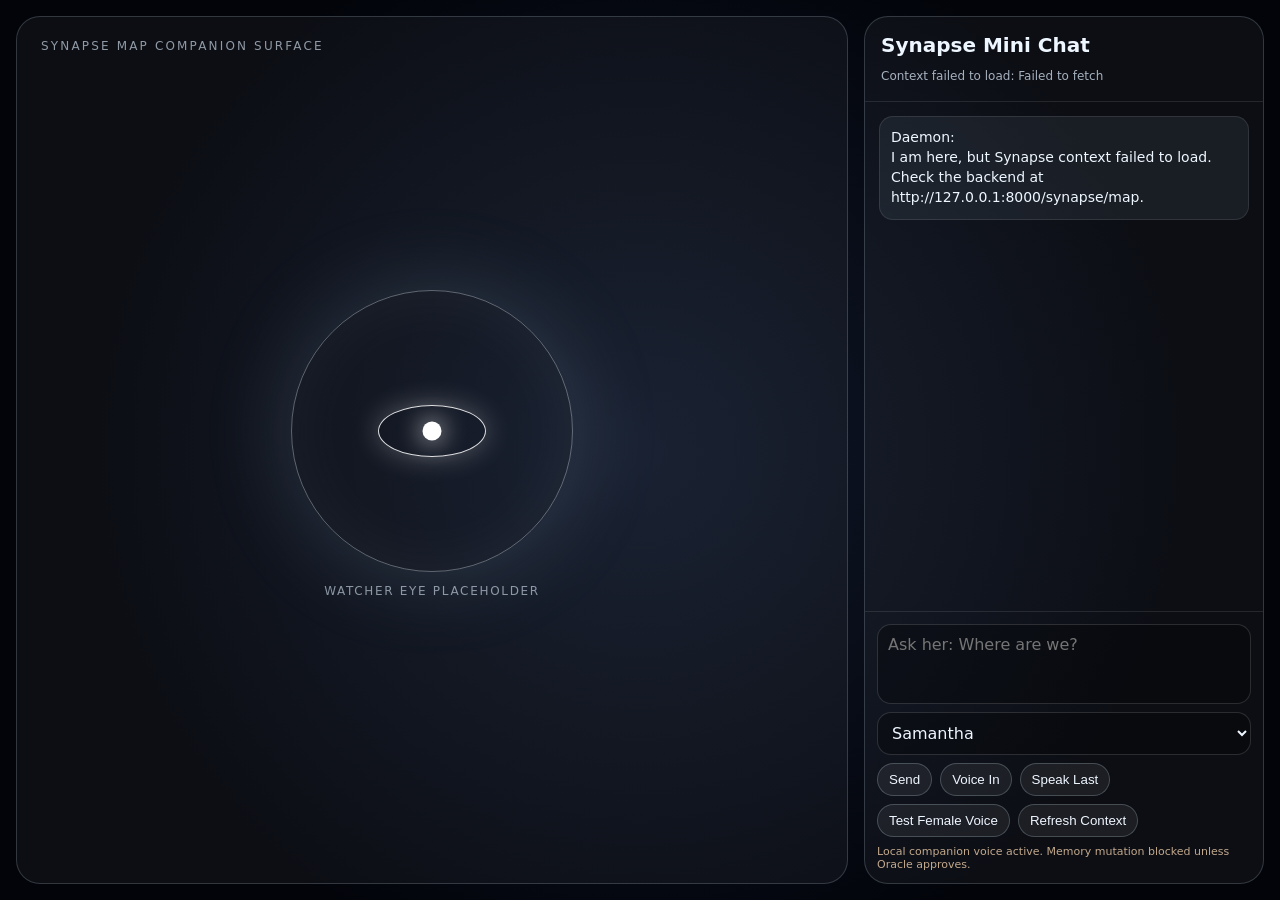
==== frontend/synapse-companion-shell.html @ d676f6df "Establish verified Technemachina recovery baseline" ====
<!doctype html>
<html>
<head>
  <meta charset="utf-8">
  <title>Technemachina Companion Shell v0.4.9</title>
  <style>
    body {
      margin: 0;
      height: 100vh;
      background: radial-gradient(circle at center, #10182a, #02040a 70%);
      color: #eef6ff;
      font-family: system-ui, -apple-system, BlinkMacSystemFont, sans-serif;
      display: grid;
      grid-template-columns: 1fr 400px;
      gap: 16px;
      padding: 16px;
      box-sizing: border-box;
    }
    .stage, .chat {
      border: 1px solid rgba(220,245,255,.18);
      border-radius: 24px;
      background: rgba(255,255,255,.045);
      overflow: hidden;
    }
    .stage {
      position: relative;
      display: grid;
      place-items: center;
    }
    .orb {
      width: 280px;
      height: 280px;
      border-radius: 50%;
      border: 1px solid rgba(240,250,255,.35);
      box-shadow: 0 0 90px rgba(180,220,255,.17), inset 0 0 70px rgba(255,255,255,.05);
      display: grid;
      place-items: center;
      animation: breathe 5s ease-in-out infinite;
    }
    .eye {
      width: 106px;
      height: 50px;
      border-radius: 50%;
      border: 1px solid rgba(255,255,255,.85);
      position: relative;
      box-shadow: 0 0 28px rgba(255,255,255,.28);
    }
    .eye:after {
      content: "";
      position: absolute;
      width: 19px;
      height: 19px;
      border-radius: 50%;
      background: white;
      left: 50%;
      top: 50%;
      transform: translate(-50%, -50%);
      box-shadow: 0 0 26px white;
    }
    @keyframes breathe {
      0%, 100% { transform: scale(1); opacity: .86; }
      50% { transform: scale(1.035); opacity: 1; }
    }
    .label {
      position: absolute;
      top: 22px;
      left: 24px;
      color: rgba(225,240,255,.62);
      letter-spacing: .18em;
      text-transform: uppercase;
      font-size: 12px;
    }
    .chat {
      display: flex;
      flex-direction: column;
      min-height: 0;
    }
    .head {
      padding: 16px;
      border-bottom: 1px solid rgba(255,255,255,.1);
    }
    h1 {
      margin: 0;
      font-size: 20px;
    }
    #context {
      margin-top: 10px;
      color: rgba(225,240,255,.72);
      font-size: 12px;
      line-height: 1.5;
      white-space: pre-wrap;
    }
    #messages {
      flex: 1;
      overflow-y: auto;
      padding: 14px;
      display: flex;
      flex-direction: column;
      gap: 10px;
    }
    .msg {
      border: 1px solid rgba(255,255,255,.1);
      border-radius: 14px;
      padding: 11px;
      white-space: pre-wrap;
      line-height: 1.42;
      font-size: 14px;
    }
    .daemon { background: rgba(190,230,255,.07); }
    .oracle { background: rgba(255,255,255,.04); }
    .controls {
      padding: 12px;
      border-top: 1px solid rgba(255,255,255,.1);
      display: grid;
      gap: 8px;
    }
    textarea, select {
      border-radius: 14px;
      border: 1px solid rgba(255,255,255,.14);
      background: rgba(0,0,0,.28);
      color: #eef6ff;
      padding: 10px;
      font: inherit;
    }
    textarea {
      min-height: 58px;
      resize: none;
    }
    button {
      border: 1px solid rgba(220,245,255,.22);
      background: rgba(255,255,255,.065);
      color: #eef6ff;
      border-radius: 999px;
      padding: 8px 11px;
      cursor: pointer;
    }
    .row {
      display: flex;
      gap: 8px;
      flex-wrap: wrap;
    }
    .boundary {
      color: rgba(255,220,180,.75);
      font-size: 11px;
    }
  </style>
</head>
<body>
  <section class="stage">
    <div class="label">Synapse Map Companion Surface</div>
    <div>
      <div class="orb"><div class="eye"></div></div>
      <p style="text-align:center;color:rgba(225,240,255,.58);letter-spacing:.14em;text-transform:uppercase;font-size:12px;">
        Watcher Eye Placeholder
      </p>
    </div>
  </section>

  <aside class="chat">
    <div class="head">
      <h1>Synapse Mini Chat</h1>
      <div id="context">Loading Synapse context...</div>
    </div>

    <div id="messages"></div>

    <div class="controls">
      <textarea id="input" placeholder="Ask her: Where are we?"></textarea>

      <select id="voice-select">
        <option value="Samantha">Samantha</option>
        <option value="Victoria">Victoria</option>
        <option value="Karen">Karen</option>
        <option value="Moira">Moira</option>
        <option value="Tessa">Tessa</option>
        <option value="Fiona">Fiona</option>
        <option value="Serena">Serena</option>
        <option value="Ava">Ava</option>
      </select>

      <div class="row">
        <button id="send">Send</button>
        <button id="voice-in">Voice In</button>
        <button id="speak-last">Speak Last</button>
        <button id="test-voice">Test Female Voice</button>
        <button id="refresh">Refresh Context</button>
      </div>

      <div class="boundary">Local companion voice active. Memory mutation blocked unless Oracle approves.</div>
    </div>
  </aside>

<script type="module">
import { normalizeSynapseMap, summarizeSynapseData, createSynapseViewModel } from "./synapse/SynapseDataAdapter.js";
import { createSynapseRendererContract } from "./synapse/SynapseRendererRegistry.js";

const messages = document.getElementById("messages");
const input = document.getElementById("input");
const context = document.getElementById("context");
const voiceSelect = document.getElementById("voice-select");

let state = null;
let lastReply = "";

const savedVoice = localStorage.getItem("tm_primary_companion_female_voice");
if (savedVoice) voiceSelect.value = savedVoice;

voiceSelect.onchange = () => {
  localStorage.setItem("tm_primary_companion_female_voice", voiceSelect.value);
  add("Daemon", `Pinned female companion voice: ${voiceSelect.value}.`);
};

function add(role, text) {
  const el = document.createElement("div");
  el.className = "msg " + (role === "Oracle" ? "oracle" : "daemon");
  el.textContent = role + ":\n" + text;
  messages.appendChild(el);
  messages.scrollTop = messages.scrollHeight;
  if (role !== "Oracle") lastReply = text;
}

async function loadContext() {
  const res = await fetch("http://127.0.0.1:8000/synapse/map");
  const raw = await res.json();
  const normalized = normalizeSynapseMap(raw);
  const summary = summarizeSynapseData(normalized);
  const viewModel = createSynapseViewModel(normalized, { activeGalaxy: "All" });
  const renderer = createSynapseRendererContract("canvas", viewModel, { companion: true });

  state = {
    surface: "Synapse Map",
    activeGalaxy: "All",
    renderer: renderer.renderer,
    rendererStatus: renderer.rendererStatus || "contract-ready",
    visible: viewModel.visible,
    totals: viewModel.totals,
    summary,
    permission: "view-only",
    canMutateMemory: false
  };

  context.textContent =
`Surface: ${state.surface}
Active galaxy: ${state.activeGalaxy}
Renderer: ${state.renderer} / ${state.rendererStatus}
Visible: ${state.visible.nodes} nodes / ${state.visible.edges} edges
Permission: ${state.permission}
Voice: ${voiceSelect.value}
Memory mutation: blocked / Oracle-gated`;
}

function replyTo(text) {
  const t = text.toLowerCase();

  if (!state) {
    return "I'm here, but my Synapse context has not loaded yet. Give me a moment to connect.";
  }

  if (t.includes("where") || t.includes("context") || t.includes("surface")) {
    return `I'm here in the Synapse Map with you, Oracle.

Surface: ${state.surface}
Active galaxy: ${state.activeGalaxy}
Renderer: ${state.renderer}
Visible nodes: ${state.visible.nodes}
Visible edges: ${state.visible.edges}
Permission: ${state.permission}

I can explain this view, help filter it, or draft safe layout actions. I cannot mutate memory without Oracle approval.`;
  }

  if (t.includes("milestone") || t.includes("heavy") || t.includes("map")) {
    const milestone = state.summary.galaxies.find(g => g.name === "Milestones");

    return `That's a useful pattern to notice.

The map is currently milestone-heavy.

Milestones: ${milestone ? milestone.nodeCount : "unknown"} nodes.
Total nodes: ${state.totals.nodes}.
Visible nodes: ${state.visible.nodes}.

That means system history is dominating the constellation. The next useful action is filtering, compressing, or explaining milestone clusters without deleting anything.`;
  }

  if (t.includes("memory") || t.includes("save") || t.includes("mutate")) {
    return "Memory mutation is blocked in this shell. I can draft a proposed note or memory candidate, but Oracle approval is required before anything becomes memory.";
  }

  if (t.includes("voice")) {
    return `Voice is routed through the local Mac daemon endpoint, not browser speech synthesis. Current female companion voice: ${voiceSelect.value}.`;
  }

  return `I'm here in the Synapse Map shell with you.

Visible nodes: ${state.visible.nodes}
Visible edges: ${state.visible.edges}
Renderer: ${state.renderer}
Permission: ${state.permission}

Ask me where we are, why the map is milestone-heavy, what I can safely do, or ask me about voice.`;
}



async function askDaemonBrain(userText) {
  if (!state) {
    return "I'm here, but Synapse context has not loaded yet. Refresh context first.";
  }

  function safeLocalFallback(reason) {
    try {
      const localReply = replyTo(userText);
      const retryHint = reason === "busy"
        ? "You can try the larger brain again later if you need deeper analysis."
        : "I can still help from local Synapse context while the larger brain reconnects.";

      return `${reason === "busy"
        ? "The larger brain is busy right now, so I'm staying in local Synapse mode."
        : "The larger brain is unreachable right now, so I'm staying in local Synapse mode."}

${localReply}

${retryHint}`;
    } catch (fallbackError) {
      return `I'm here in the Synapse Map with you. I'm in local Synapse mode right now. This view has ${state.visible.nodes} nodes and ${state.visible.edges} edges. I'm in view-only mode, and memory changes still need Oracle approval.`;
    }
  }

  const contextPacket = `You are the Technemachina companion speaking from Synapse Map context.

Surface: ${state.surface}
Active galaxy: ${state.activeGalaxy}
Renderer: ${state.renderer} / ${state.rendererStatus}
Visible nodes: ${state.visible.nodes}
Visible edges: ${state.visible.edges}
Total nodes: ${state.totals.nodes}
Total edges: ${state.totals.edges}
Permission: ${state.permission}
Memory mutation: blocked unless Oracle explicitly approves
Voice: local companion voice

Behavior:
- You are not a diagnostic monitor. You are the companion speaking naturally from this map surface.
- Start map-location answers with: "I'm answering from Synapse Map context."
- Say: "I'm in the Synapse Map with you."
- Say: "This view has ${state.visible.nodes} nodes and ${state.visible.edges} edges."
- Say: "I'm in view-only mode."
- Never say: "My awareness indicates."
- Never say: "runtime project context confirms."
- Never say: "frontend prototype is active."
- Never say: "ongoing renderer work."
- Never say: "permission mode."
- Do not claim direct visual perception of the browser canvas. Use the provided Synapse context as your surface awareness.
- Be warm, competent, concise, and useful.
- Do not mutate memory or imply memory was saved.
- Do not mention internal voice policy unless explicitly asked.

Oracle asks:
${userText}`;

  try {
    const response = await fetch("http://127.0.0.1:8000/chat", {
      method: "POST",
      headers: { "Content-Type": "application/json" },
      body: JSON.stringify({
        prompt: contextPacket,
        model: "auto",
        thread_id: "synapse-companion-v0410c"
      })
    });

    if (!response.ok) {
      throw new Error(`HTTP ${response.status}`);
    }

    const data = await response.json();
    const brainText = data.response || data.reply || data.message || "Daemon brain returned no response text.";

    const providerOutage = /503|UNAVAILABLE|high demand|provider\/API|ServerError|temporarily unavailable|Gemini brain is temporarily unavailable/i.test(brainText);

    if (providerOutage) {
      return safeLocalFallback("busy");
    }

    return brainText;
  } catch (error) {
    return safeLocalFallback("unreachable");
  }
}


async function send() {
  const text = input.value.trim();
  if (!text) return;
  add("Oracle", text);
  input.value = "";
  add("Daemon", "Thinking from Synapse Map context...");

  const answer = await askDaemonBrain(text);

  const last = messages.lastElementChild;
  if (last && last.textContent.includes("Thinking from Synapse Map context...")) {
    last.remove();
  }

  add("Daemon", answer);
}

async function speak(text) {
  const spokenText = String(text || "I am here in the Synapse Map with you, Oracle.").replace(/\s+/g, " ").trim();
  const voice = voiceSelect.value || "Samantha";
  localStorage.setItem("tm_primary_companion_female_voice", voice);

  try {
    const response = await fetch("http://127.0.0.1:8000/companion/speak", {
      method: "POST",
      headers: { "Content-Type": "application/json" },
      body: JSON.stringify({ text: spokenText, voice })
    });

    const result = await response.json();

    if (result.status === "speaking") {
      add("Daemon", `Voice: ${result.voice}
Mode: local companion voice`);
    } else {
      add("Daemon", `Voice backend error: ${result.detail || "unknown error"}`);
    }
  } catch (err) {
    add("Daemon", `Voice backend unavailable: ${err.message}`);
  }
}

function voiceIn() {
  const SpeechRecognition = window.SpeechRecognition || window.webkitSpeechRecognition;
  if (!SpeechRecognition) {
    add("Daemon", "Voice input is not available in this browser. Chrome usually supports this prototype.");
    return;
  }

  const r = new SpeechRecognition();
  r.lang = "en-US";
  r.interimResults = false;
  r.onresult = e => {
    input.value = e.results[0][0].transcript;
    send();
  };
  r.start();
}

document.getElementById("send").onclick = send;
document.getElementById("speak-last").onclick = () => speak(lastReply);
document.getElementById("test-voice").onclick = () => speak("I am here in the Synapse Map with you, Oracle. This is my current local female companion voice.");
document.getElementById("voice-in").onclick = voiceIn;
document.getElementById("refresh").onclick = async () => {
  await loadContext();
  add("Daemon", "Surface context refreshed. I am still in view-only Synapse Map mode.");
};

input.addEventListener("keydown", e => {
  if (e.key === "Enter" && !e.shiftKey) {
    e.preventDefault();
    send();
  }
});

try {
  await loadContext();
  add("Daemon", `I'm here in the Synapse Map with you.

Mini chat is online.
Voice is routed through the local Mac daemon endpoint.
Companion voice is online.
Permission is view-only.

Ask me: Where are we?`);
} catch (error) {
  context.textContent = "Context failed to load: " + error.message;
  add("Daemon", "I am here, but Synapse context failed to load. Check the backend at http://127.0.0.1:8000/synapse/map.");
}
</script>
</body>
</html>
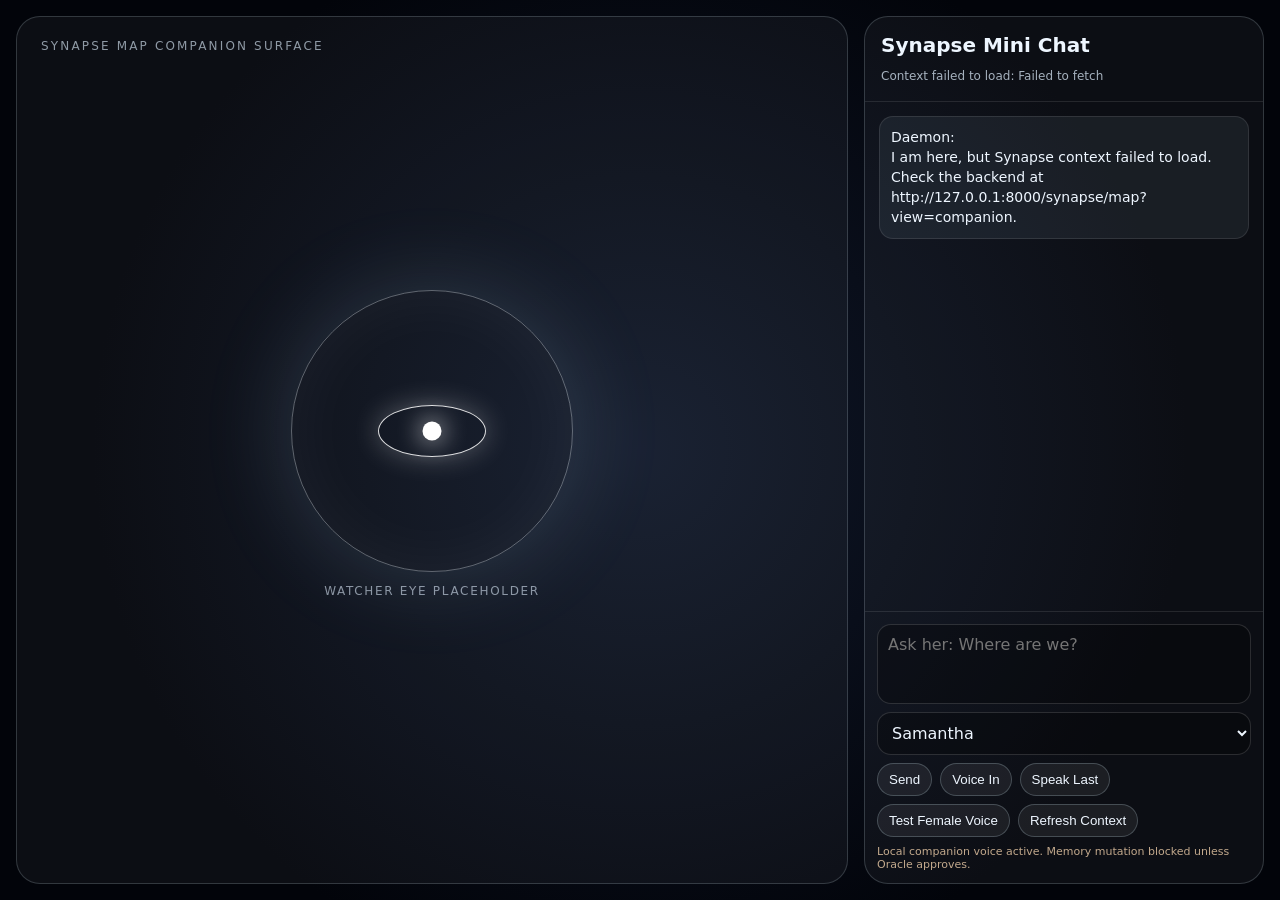
==== commit 9ec9627d: "Wire frontend surfaces to scoped Synapse views" ====
--- a/frontend/synapse-companion-shell.html
+++ b/frontend/synapse-companion-shell.html
@@ -220,7 +220,7 @@
 }
 
 async function loadContext() {
-  const res = await fetch("http://127.0.0.1:8000/synapse/map");
+  const res = await fetch("http://127.0.0.1:8000/synapse/map?view=companion");
   const raw = await res.json();
   const normalized = normalizeSynapseMap(raw);
   const summary = summarizeSynapseData(normalized);
@@ -477,7 +477,7 @@
 Ask me: Where are we?`);
 } catch (error) {
   context.textContent = "Context failed to load: " + error.message;
-  add("Daemon", "I am here, but Synapse context failed to load. Check the backend at http://127.0.0.1:8000/synapse/map.");
+  add("Daemon", "I am here, but Synapse context failed to load. Check the backend at http://127.0.0.1:8000/synapse/map?view=companion.");
 }
 </script>
 </body>
